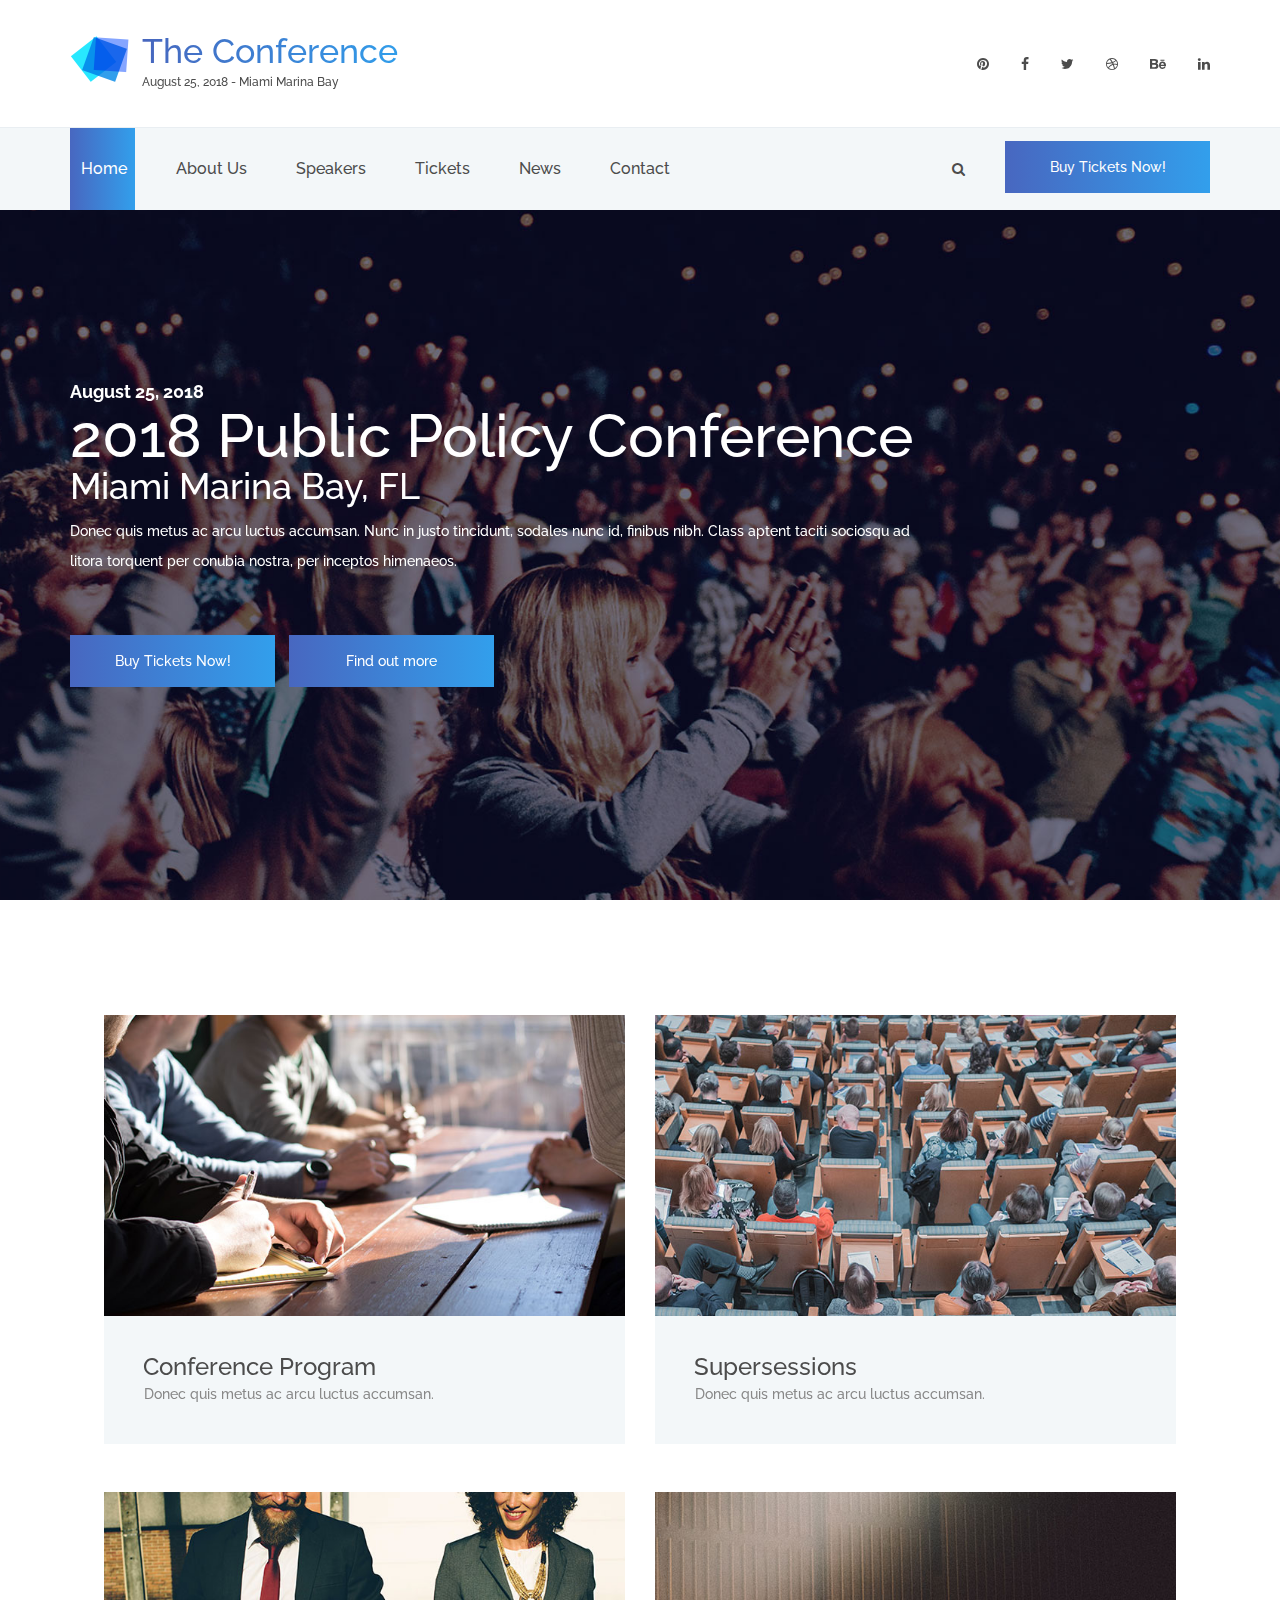
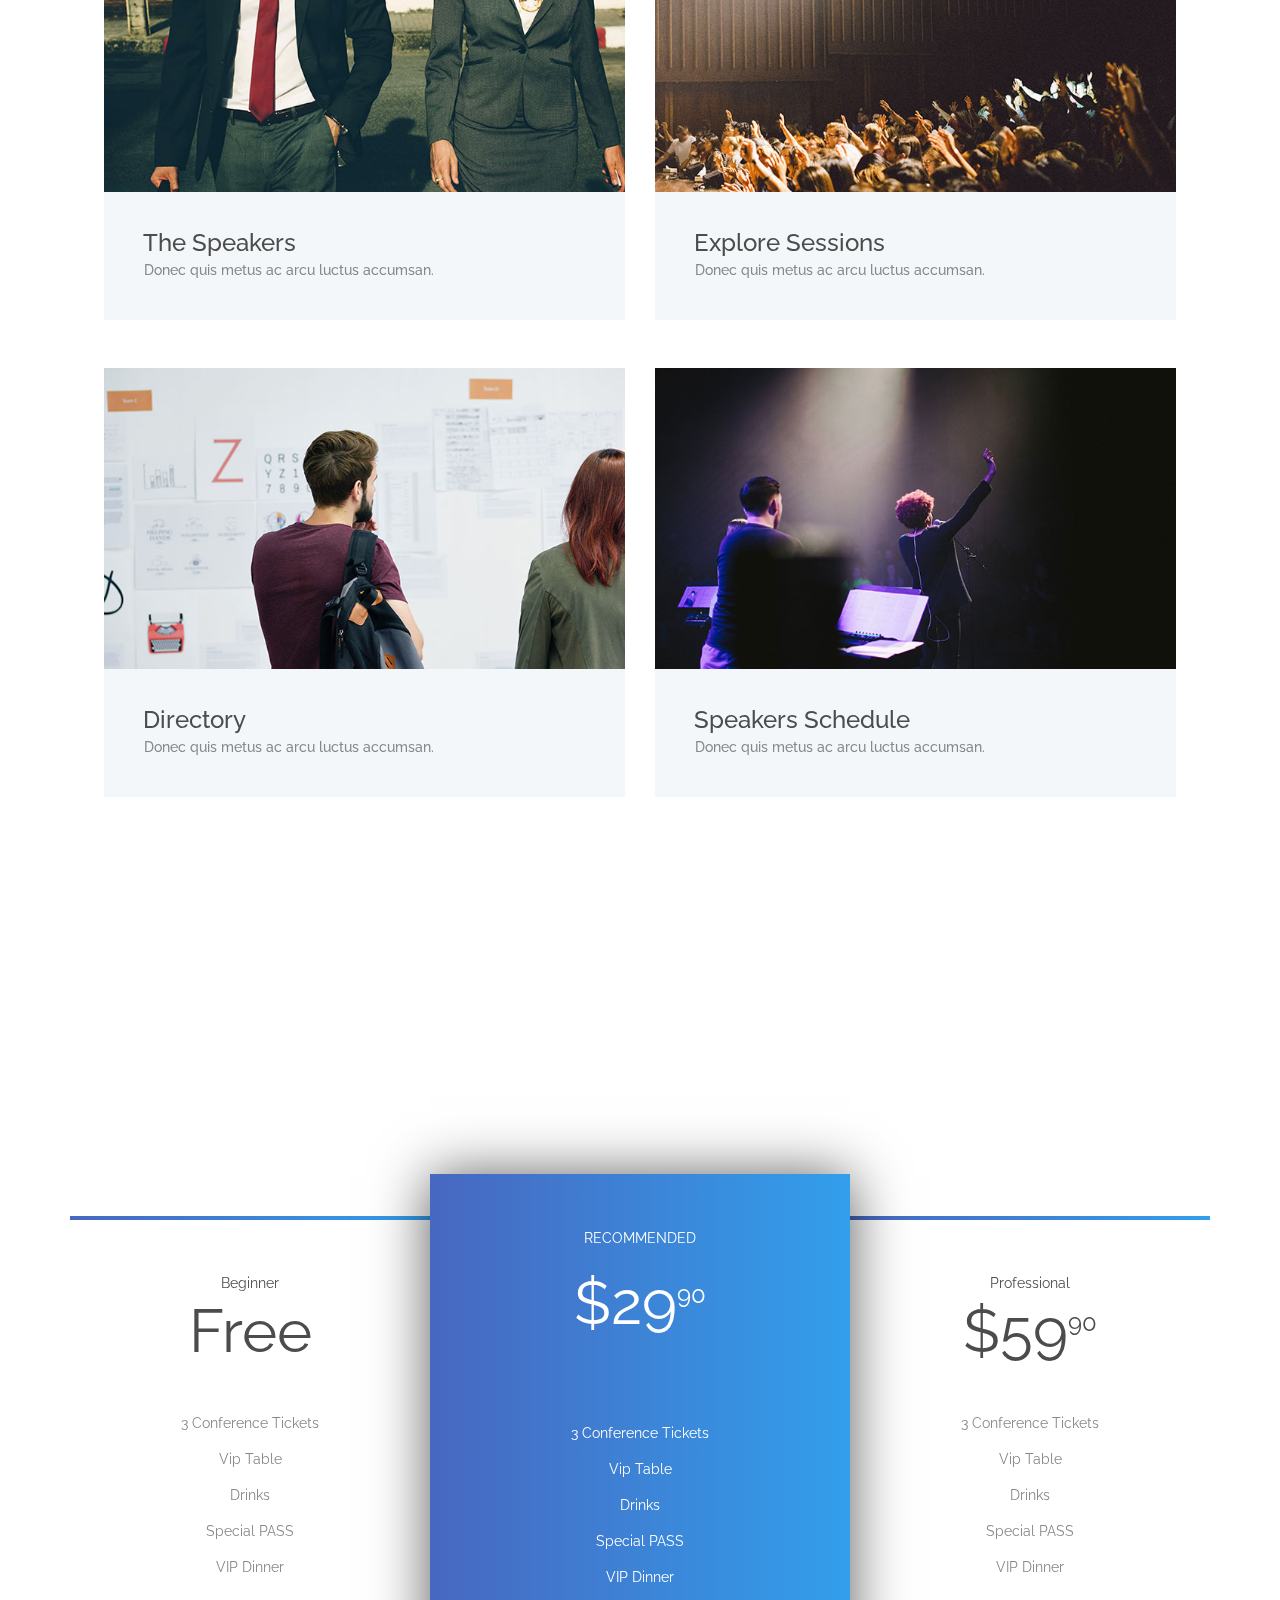
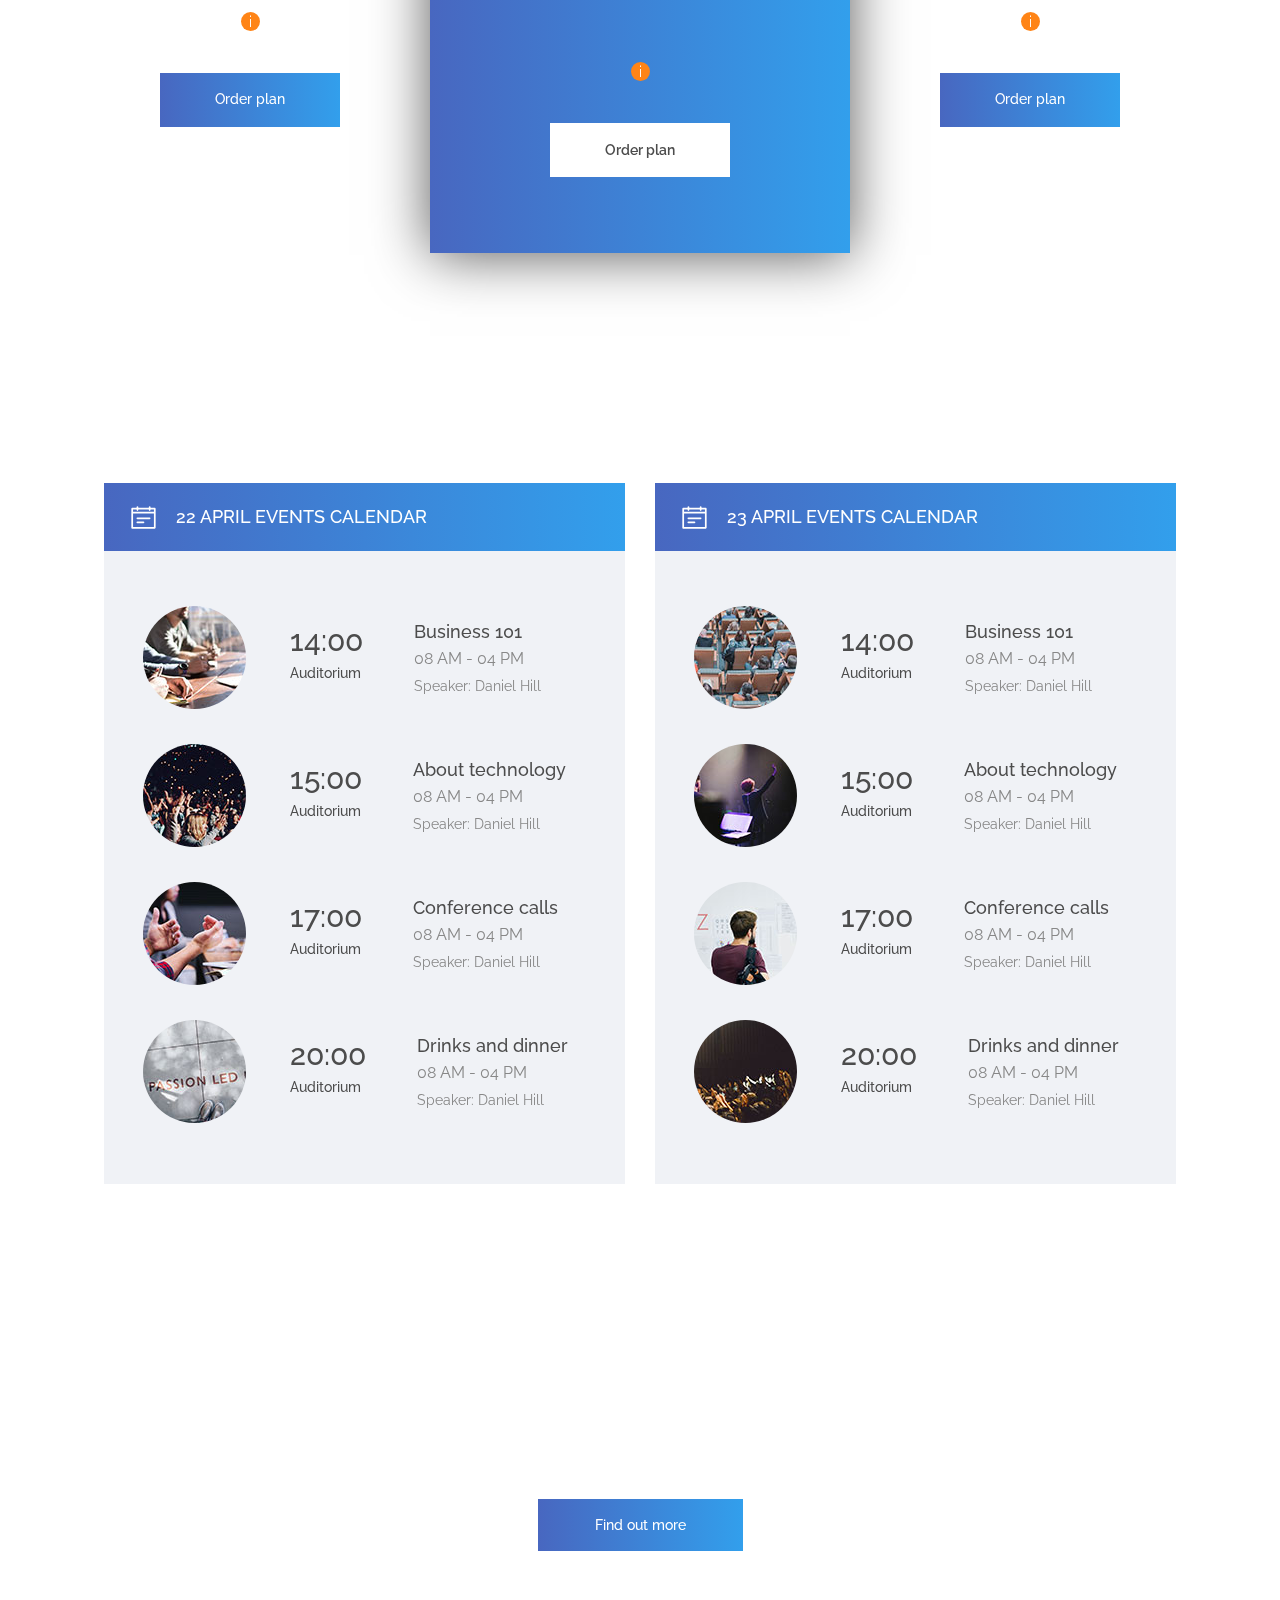
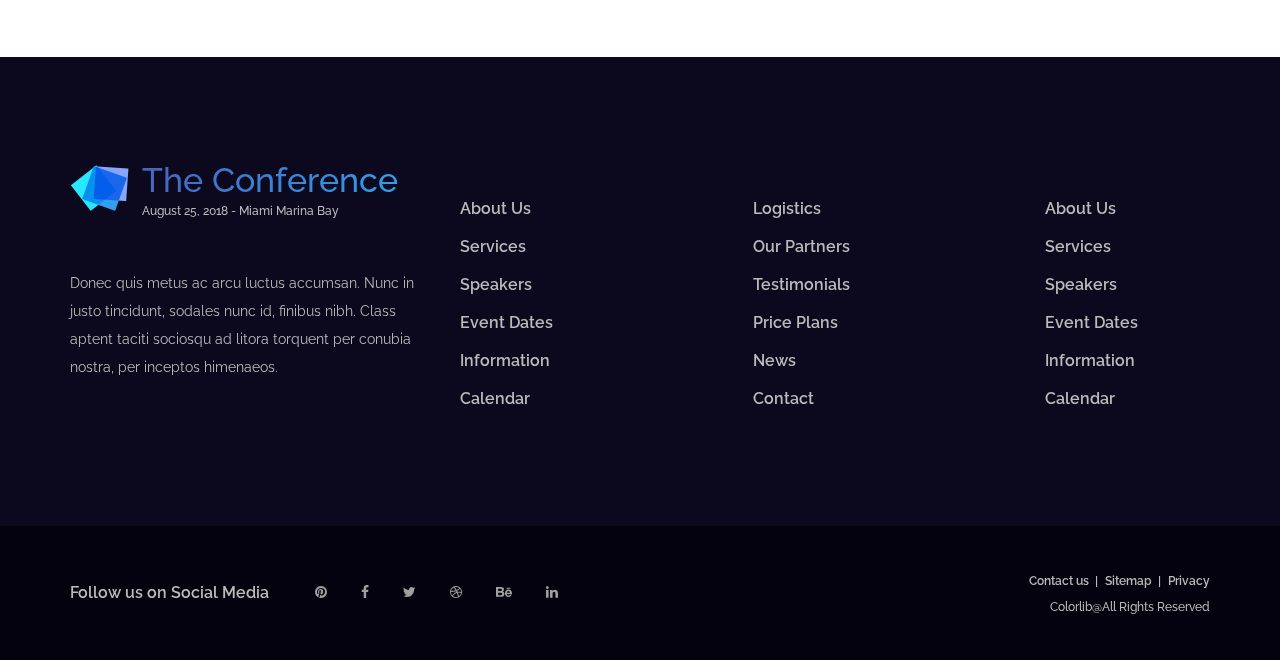
==== index.html @ 3c8801b8 "Add files via upload" ====
<!DOCTYPE html>
<html lang="en">
<head>
<title>The Conference</title>
<meta charset="utf-8">
<meta http-equiv="X-UA-Compatible" content="IE=edge">
<meta name="description" content="Conference project">
<meta name="viewport" content="width=device-width, initial-scale=1">
<link rel="stylesheet" type="text/css" href="styles/bootstrap4/bootstrap.min.css">
<link href="plugins/font-awesome-4.7.0/css/font-awesome.min.css" rel="stylesheet" type="text/css">
<link rel="stylesheet" type="text/css" href="plugins/OwlCarousel2-2.2.1/owl.carousel.css">
<link rel="stylesheet" type="text/css" href="plugins/OwlCarousel2-2.2.1/owl.theme.default.css">
<link rel="stylesheet" type="text/css" href="plugins/OwlCarousel2-2.2.1/animate.css">
<link rel="stylesheet" type="text/css" href="styles/main_styles.css">
<link rel="stylesheet" type="text/css" href="styles/responsive.css">
</head>
<body>

<div class="super_container">

	<!-- Menu -->

	<div class="menu trans_500">
		<div class="menu_content d-flex flex-column align-items-center justify-content-center text-center">
			<div class="menu_close_container"><div class="menu_close"></div></div>
			<div class="logo menu_logo">
				<a href="#">
					<div class="logo_container d-flex flex-row align-items-start justify-content-start">
						<div class="logo_image"><div><img src="images/logo.png" alt=""></div></div>
						<div class="logo_content">
							<div id="logo_text" class="logo_text logo_text_not_ie">The Conference</div>
							<div class="logo_sub">August 25, 2018 - Miami Marina Bay</div>
						</div>
					</div>
				</a>
			</div>
			<ul>
				<li class="menu_item"><a href="index.html">Home</a></li>
				<li class="menu_item"><a href="#">About us</a></li>
				<li class="menu_item"><a href="#">Speakers</a></li>
				<li class="menu_item"><a href="#">Tickets</a></li>
				<li class="menu_item"><a href="news.html">News</a></li>
				<li class="menu_item"><a href="contact.html">Contact</a></li>
			</ul>
		</div>
		<div class="menu_social">
			<div class="menu_social_title">Follow uf on Social Media</div>
			<ul>
				<li><a href="#"><i class="fa fa-pinterest" aria-hidden="true"></i></a></li>
				<li><a href="#"><i class="fa fa-facebook" aria-hidden="true"></i></a></li>
				<li><a href="#"><i class="fa fa-twitter" aria-hidden="true"></i></a></li>
				<li><a href="#"><i class="fa fa-dribbble" aria-hidden="true"></i></a></li>
				<li><a href="#"><i class="fa fa-behance" aria-hidden="true"></i></a></li>
				<li><a href="#"><i class="fa fa-linkedin" aria-hidden="true"></i></a></li>
			</ul>
		</div>
	</div>
	
	<!-- Home -->

	<div class="home">
		<!-- <div class="home_background" style="background-image: url(images/index.jpg)"></div> -->
		<div class="parallax_background parallax-window" data-parallax="scroll" data-image-src="images/index.jpg" data-speed="0.8"></div>

		<!-- Header -->

		<header class="header">
			<div>
				<div class="header_top">
					<div class="container">
						<div class="row">
							<div class="col">
								<div class="header_top_content d-flex flex-row align-items-center justify-content-start">
									<div>
										<a href="#">
											<div class="logo_container d-flex flex-row align-items-start justify-content-start">
												<div class="logo_image"><div><img src="images/logo.png" alt=""></div></div>
												<div class="logo_content">
													<div id="logo_text" class="logo_text logo_text_not_ie">The Conference</div>
													<div class="logo_sub">August 25, 2018 - Miami Marina Bay</div>
												</div>
											</div>
										</a>	
									</div>
									<div class="header_social ml-auto">
										<ul>
											<li><a href="#"><i class="fa fa-pinterest" aria-hidden="true"></i></a></li>
											<li><a href="#"><i class="fa fa-facebook" aria-hidden="true"></i></a></li>
											<li><a href="#"><i class="fa fa-twitter" aria-hidden="true"></i></a></li>
											<li><a href="#"><i class="fa fa-dribbble" aria-hidden="true"></i></a></li>
											<li><a href="#"><i class="fa fa-behance" aria-hidden="true"></i></a></li>
											<li><a href="#"><i class="fa fa-linkedin" aria-hidden="true"></i></a></li>
										</ul>
									</div>
									<div class="hamburger ml-auto"><i class="fa fa-bars" aria-hidden="true"></i></div>
								</div>
							</div>
						</div>
					</div>
				</div>
				<div class="header_nav">
					<div class="container">
						<div class="row">
							<div class="col">
								<div class="header_nav_content d-flex flex-row align-items-center justify-content-start">
									<nav class="main_nav">
										<ul>
											<li class="active"><a href="index.html">Home</a></li>
											<li><a href="#">About Us</a></li>
											<li><a href="speakers.html">Speakers</a></li>
											<li><a href="#">Tickets</a></li>
											<li><a href="news.html">News</a></li>
											<li><a href="contact.html">Contact</a></li>
										</ul>
									</nav>
									<div class="header_extra ml-auto">
										<div class="header_search"><i class="fa fa-search" aria-hidden="true"></i></div>
										<div class="button header_button"><a href="#">Buy Tickets Now!</a></div>
									</div>
								</div>
							</div>
						</div>
					</div>
				</div>
				<div class="search_container">
					<div class="container">
						<div class="row">
							<div class="col">
								<div class="search_content d-flex flex-row align-items-center justify-content-end">
									<form action="#" id="search_container_form" class="search_container_form">
										<input type="text" class="search_container_input" placeholder="Search" required="required">
										<button class="search_container_button"><i class="fa fa-search" aria-hidden="true"></i></button>
									</form>
								</div>
							</div>
						</div>
					</div>
				</div>
			</div>
		</header>

		<div class="home_content_container">
			<div class="container">
				<div class="row">
					<div class="col">
						<div class="home_content">
							<div class="home_date">August 25, 2018</div>
							<div class="home_title">2018 Public Policy Conference</div>
							<div class="home_location">Miami Marina Bay, FL</div>
							<div class="home_text">Donec quis metus ac arcu luctus accumsan. Nunc in justo tincidunt, sodales nunc id, finibus nibh. Class aptent taciti sociosqu ad litora torquent per conubia nostra, per inceptos himenaeos.</div>
							<div class="home_buttons">
								<div class="button home_button"><a href="#">Buy Tickets Now!</a></div>
								<div class="button home_button"><a href="#">Find out more</a></div>
							</div>
						</div>
					</div>
				</div>
			</div>
		</div>
	</div>

	<!-- Intro -->

	<div class="intro">
		<div class="intro_content d-flex flex-row flex-wrap align-items-start justify-content-between">

			<!-- Intro Item -->
			<div class="intro_item">
				<div class="intro_image"><img src="images/intro_1.jpg" alt=""></div>
				<div class="intro_body">
					<div class="intro_title"><a href="#">Conference Program</a></div>
					<div class="intro_subtitle">Donec quis metus ac arcu luctus accumsan.</div>
				</div>
			</div>

			<!-- Intro Item -->
			<div class="intro_item">
				<div class="intro_image"><img src="images/intro_2.jpg" alt=""></div>
				<div class="intro_body">
					<div class="intro_title"><a href="#">Supersessions</a></div>
					<div class="intro_subtitle">Donec quis metus ac arcu luctus accumsan.</div>
				</div>
			</div>

			<!-- Intro Item -->
			<div class="intro_item">
				<div class="intro_image"><img src="images/intro_3.jpg" alt=""></div>
				<div class="intro_body">
					<div class="intro_title"><a href="#">The Speakers</a></div>
					<div class="intro_subtitle">Donec quis metus ac arcu luctus accumsan.</div>
				</div>
			</div>

			<!-- Intro Item -->
			<div class="intro_item">
				<div class="intro_image"><img src="images/intro_4.jpg" alt=""></div>
				<div class="intro_body">
					<div class="intro_title"><a href="#">Explore Sessions</a></div>
					<div class="intro_subtitle">Donec quis metus ac arcu luctus accumsan.</div>
				</div>
			</div>

			<!-- Intro Item -->
			<div class="intro_item">
				<div class="intro_image"><img src="images/intro_5.jpg" alt=""></div>
				<div class="intro_body">
					<div class="intro_title"><a href="#">Directory</a></div>
					<div class="intro_subtitle">Donec quis metus ac arcu luctus accumsan.</div>
				</div>
			</div>

			<!-- Intro Item -->
			<div class="intro_item">
				<div class="intro_image"><img src="images/intro_6.jpg" alt=""></div>
				<div class="intro_body">
					<div class="intro_title"><a href="#">Speakers Schedule</a></div>
					<div class="intro_subtitle">Donec quis metus ac arcu luctus accumsan.</div>
				</div>
			</div>

		</div>
	</div>

	<!-- Pricing -->

	<div class="pricing">
		<div class="parallax_background parallax-window" data-parallax="scroll" data-image-src="images/pricing.jpg" data-speed="0.8"></div>
		<div class="container">
			<div class="row">
				<div class="col text-center">
					<div class="pricing_section_title">Choose a plan</div>
				</div>
			</div>
			<div class="row pricing_row">
				
				<!-- Pricing Item -->
				<div class="col-lg-4 pricing_col">
					<div class="pricing_item">
						<div class="pricing_item_content">
							<div class="pricing_level">Beginner</div>
							<div class="pricing_price">Free</div>
							<ul class="pricing_list">
								<li>3 Conference Tickets</li>
								<li>Vip Table</li>
								<li>Drinks</li>
								<li>Special PASS</li>
								<li>VIP Dinner</li>
							</ul>
							<div class="pricing_info">
								<a href="#">i</a>
							</div>
							<div class="button pricing_button"><a href="#">Order plan</a></div>
						</div>
					</div>
				</div>

				<!-- Pricing Item -->
				<div class="col-lg-4 pricing_col">
					<div class="pricing_item pricing_item_mid">
						<div class="pricing_item_content">
							<div class="pricing_level">recommended</div>
							<div class="pricing_price">$29<span>90</span></div>
							<ul class="pricing_list">
								<li>3 Conference Tickets</li>
								<li>Vip Table</li>
								<li>Drinks</li>
								<li>Special PASS</li>
								<li>VIP Dinner</li>
							</ul>
							<div class="pricing_info">
								<a href="#">i</a>
							</div>
							<div class="button pricing_button"><a href="#">Order plan</a></div>
						</div>
					</div>
				</div>

				<!-- Pricing Item -->
				<div class="col-lg-4 pricing_col">
					<div class="pricing_item">
						<div class="pricing_item_content">
							<div class="pricing_level">Professional</div>
							<div class="pricing_price">$59<span>90</span></div>
							<ul class="pricing_list">
								<li>3 Conference Tickets</li>
								<li>Vip Table</li>
								<li>Drinks</li>
								<li>Special PASS</li>
								<li>VIP Dinner</li>
							</ul>
							<div class="pricing_info">
								<a href="#">i</a>
							</div>
							<div class="button pricing_button"><a href="#">Order plan</a></div>
						</div>
					</div>
				</div>
			</div>
		</div>
	</div>

	<!-- Calendar -->

	<div class="calendar">
		<div class="container reset_container">
			<div class="row">
				<div class="col-xl-6 calendar_col">
					<div class="calendar_container">
						<div class="calendar_title_bar d-flex flex-row align-items-center justify-content-start">
							<div><div class="calendar_icon"><img src="images/calendar.svg" alt=""></div></div>
							<div class="calendar_title">22 april events calendar</div>
						</div>
						<div class="calendar_items">
							
							<!-- Calendar Item -->
							<div class="calendar_item d-flex flex-row align-items-center justify-content-start">
								<div><div class="calendar_item_image"><img src="images/event_1.jpg" alt=""></div></div>
								<div class="calendar_item_time">
									<div>14:00</div>
									<div>Auditorium</div>
								</div>
								<div class="calendar_item_text">
									<div>Business 101</div>
									<div>08 AM - 04 PM</div>
									<div>Speaker: Daniel Hill</div>
								</div>
							</div>

							<!-- Calendar Item -->
							<div class="calendar_item d-flex flex-row align-items-center justify-content-start">
								<div><div class="calendar_item_image"><img src="images/event_2.jpg" alt=""></div></div>
								<div class="calendar_item_time">
									<div>15:00</div>
									<div>Auditorium</div>
								</div>
								<div class="calendar_item_text">
									<div>About technology</div>
									<div>08 AM - 04 PM</div>
									<div>Speaker: Daniel Hill</div>
								</div>
							</div>

							<!-- Calendar Item -->
							<div class="calendar_item d-flex flex-row align-items-center justify-content-start">
								<div><div class="calendar_item_image"><img src="images/event_3.jpg" alt=""></div></div>
								<div class="calendar_item_time">
									<div>17:00</div>
									<div>Auditorium</div>
								</div>
								<div class="calendar_item_text">
									<div>Conference calls</div>
									<div>08 AM - 04 PM</div>
									<div>Speaker: Daniel Hill</div>
								</div>
							</div>

							<!-- Calendar Item -->
							<div class="calendar_item d-flex flex-row align-items-center justify-content-start">
								<div><div class="calendar_item_image"><img src="images/event_4.jpg" alt=""></div></div>
								<div class="calendar_item_time">
									<div>20:00</div>
									<div>Auditorium</div>
								</div>
								<div class="calendar_item_text">
									<div>Drinks and dinner</div>
									<div>08 AM - 04 PM</div>
									<div>Speaker: Daniel Hill</div>
								</div>
							</div>

						</div>
					</div>
				</div>

				<div class="col-xl-6 calendar_col">
					<div class="calendar_container">
						<div class="calendar_title_bar d-flex flex-row align-items-center justify-content-start">
							<div><div class="calendar_icon"><img src="images/calendar.svg" alt=""></div></div>
							<div class="calendar_title">23 april events calendar</div>
						</div>
						<div class="calendar_items">
							
							<!-- Calendar Item -->
							<div class="calendar_item d-flex flex-row align-items-center justify-content-start">
								<div><div class="calendar_item_image"><img src="images/event_5.jpg" alt=""></div></div>
								<div class="calendar_item_time">
									<div>14:00</div>
									<div>Auditorium</div>
								</div>
								<div class="calendar_item_text">
									<div>Business 101</div>
									<div>08 AM - 04 PM</div>
									<div>Speaker: Daniel Hill</div>
								</div>
							</div>

							<!-- Calendar Item -->
							<div class="calendar_item d-flex flex-row align-items-center justify-content-start">
								<div><div class="calendar_item_image"><img src="images/event_6.jpg" alt=""></div></div>
								<div class="calendar_item_time">
									<div>15:00</div>
									<div>Auditorium</div>
								</div>
								<div class="calendar_item_text">
									<div>About technology</div>
									<div>08 AM - 04 PM</div>
									<div>Speaker: Daniel Hill</div>
								</div>
							</div>

							<!-- Calendar Item -->
							<div class="calendar_item d-flex flex-row align-items-center justify-content-start">
								<div><div class="calendar_item_image"><img src="images/event_7.jpg" alt=""></div></div>
								<div class="calendar_item_time">
									<div>17:00</div>
									<div>Auditorium</div>
								</div>
								<div class="calendar_item_text">
									<div>Conference calls</div>
									<div>08 AM - 04 PM</div>
									<div>Speaker: Daniel Hill</div>
								</div>
							</div>

							<!-- Calendar Item -->
							<div class="calendar_item d-flex flex-row align-items-center justify-content-start">
								<div><div class="calendar_item_image"><img src="images/event_8.jpg" alt=""></div></div>
								<div class="calendar_item_time">
									<div>20:00</div>
									<div>Auditorium</div>
								</div>
								<div class="calendar_item_text">
									<div>Drinks and dinner</div>
									<div>08 AM - 04 PM</div>
									<div>Speaker: Daniel Hill</div>
								</div>
							</div>

						</div>
					</div>
				</div>

			</div>
		</div>
	</div>

	<!-- Call to action -->

	<div class="cta">
		<div class="parallax_background parallax-window" data-parallax="scroll" data-image-src="images/cta_1.jpg" data-speed="0.8"></div>
		<div class="container">
			<div class="row">
				<div class="col">
					<div class="cta_content text-center">
						<div class="cta_title">Get your tickets now!</div>
						<div class="button cta_button"><a href="#">Find out more</a></div>
					</div>
				</div>
			</div>
		</div>
	</div>

	<!-- Footer -->

	<footer class="footer">
		<div class="footer_content">
			<div class="container">
				<div class="row">
					
					<!-- Footer Column -->
					<div class="col-lg-4 footer_col">
						<div class="footer_about">
							<div>
								<a href="#">
									<div class="logo_container d-flex flex-row align-items-start justify-content-start">
										<div class="logo_image"><div><img src="images/logo.png" alt=""></div></div>
										<div class="logo_content">
											<div id="logo_text" class="logo_text logo_text_not_ie">The Conference</div>
											<div class="logo_sub">August 25, 2018 - Miami Marina Bay</div>
										</div>
									</div>
								</a>	
							</div>
							<div class="footer_about_text">
								<p>Donec quis metus ac arcu luctus accumsan. Nunc in justo tincidunt, sodales nunc id, finibus nibh. Class aptent taciti sociosqu ad litora torquent per conubia nostra, per inceptos himenaeos.</p>
							</div>
						</div>
					</div>

					<!-- Footer Column -->
					<div class="col-lg-3 footer_col">
						<div class="footer_links">
							<ul>
								<li><a href="#">About Us</a></li>
								<li><a href="#">Services</a></li>
								<li><a href="#">Speakers</a></li>
								<li><a href="#">Event Dates</a></li>
								<li><a href="#">Information</a></li>
								<li><a href="#">Calendar</a></li>
							</ul>
						</div>
					</div>

					<!-- Footer Column -->
					<div class="col-lg-3 footer_col">
						<div class="footer_links">
							<ul>
								<li><a href="#">Logistics</a></li>
								<li><a href="#">Our Partners</a></li>
								<li><a href="#">Testimonials</a></li>
								<li><a href="#">Price Plans</a></li>
								<li><a href="#">News</a></li>
								<li><a href="#">Contact</a></li>
							</ul>
						</div>
					</div>

					<!-- Footer Column -->
					<div class="col-lg-2 footer_col">
						<div class="footer_links">
							<ul>
								<li><a href="#">About Us</a></li>
								<li><a href="#">Services</a></li>
								<li><a href="#">Speakers</a></li>
								<li><a href="#">Event Dates</a></li>
								<li><a href="#">Information</a></li>
								<li><a href="#">Calendar</a></li>
							</ul>
						</div>
					</div>

				</div>
			</div>
		</div>
		<div class="footer_extra">
			<div class="container">
				<div class="row">
					<div class="col">
						<div class="footer_extra_content d-flex flex-lg-row flex-column align-items-lg-center align-items-start justify-content-lg-start justify-content-center">
							<div class="footer_social">
								<div class="footer_social_title">Follow us on Social Media</div>
								<ul class="footer_social_list">
									<li><a href="#"><i class="fa fa-pinterest" aria-hidden="true"></i></a></li>
									<li><a href="#"><i class="fa fa-facebook" aria-hidden="true"></i></a></li>
									<li><a href="#"><i class="fa fa-twitter" aria-hidden="true"></i></a></li>
									<li><a href="#"><i class="fa fa-dribbble" aria-hidden="true"></i></a></li>
									<li><a href="#"><i class="fa fa-behance" aria-hidden="true"></i></a></li>
									<li><a href="#"><i class="fa fa-linkedin" aria-hidden="true"></i></a></li>
								</ul>
							</div>
							<div class="footer_extra_right ml-lg-auto text-lg-right">
								<div class="footer_extra_links">
									<ul>
										<li><a href="contact.html">Contact us</a></li>
										<li><a href="#">Sitemap</a></li>
										<li><a href="#">Privacy</a></li>
									</ul>
								</div>
								<div class="copyright">Colorlib@All Rights Reserved</div>
							</div>
						</div>
					</div>
				</div>
			</div>
		</div>
	</footer>
		
</div>

<script src="js/jquery-3.2.1.min.js"></script>
<script src="styles/bootstrap4/popper.js"></script>
<script src="styles/bootstrap4/bootstrap.min.js"></script>
<script src="plugins/OwlCarousel2-2.2.1/owl.carousel.js"></script>
<script src="plugins/easing/easing.js"></script>
<script src="plugins/parallax-js-master/parallax.min.js"></script>
<script src="js/custom.js"></script>
</body>
</html>
---- styles/main_styles.css ----
@charset "utf-8";
/* CSS Document */

/******************************

[Table of Contents]

1. Fonts
2. Body and some general stuff



******************************/

/***********
1. Fonts
***********/

@import url('https://fonts.googleapis.com/css?family=Raleway:300,400,400i,500,600,700,800,900');

/*********************************
2. Body and some general stuff
*********************************/

*
{
	margin: 0;
	padding: 0;
	-webkit-font-smoothing: antialiased;
	-webkit-text-shadow: rgba(0,0,0,.01) 0 0 1px;
	text-shadow: rgba(0,0,0,.01) 0 0 1px;
}
body
{
	font-family: 'Raleway', sans-serif;
	font-size: 14px;
	font-weight: 400;
	background: #FFFFFF;
	color: #a5a5a5;
}
div
{
	display: block;
	position: relative;
	-webkit-box-sizing: border-box;
    -moz-box-sizing: border-box;
    box-sizing: border-box;
}
ul
{
	list-style: none;
	margin-bottom: 0px;
}
p
{
	font-family: 'Raleway', sans-serif;
	font-size: 14px;
	line-height: 2;
	font-weight: 400;
	color: #929191;
	-webkit-font-smoothing: antialiased;
	-webkit-text-shadow: rgba(0,0,0,.01) 0 0 1px;
	text-shadow: rgba(0,0,0,.01) 0 0 1px;
}
p a
{
	display: inline;
	position: relative;
	color: inherit;
	border-bottom: solid 1px #ffa07f;
	-webkit-transition: all 200ms ease;
	-moz-transition: all 200ms ease;
	-ms-transition: all 200ms ease;
	-o-transition: all 200ms ease;
	transition: all 200ms ease;
}
p:last-of-type
{
	margin-bottom: 0;
}
a
{
	-webkit-transition: all 200ms ease;
	-moz-transition: all 200ms ease;
	-ms-transition: all 200ms ease;
	-o-transition: all 200ms ease;
	transition: all 200ms ease;
}
a, a:hover, a:visited, a:active, a:link
{
	text-decoration: none;
	-webkit-font-smoothing: antialiased;
	-webkit-text-shadow: rgba(0,0,0,.01) 0 0 1px;
	text-shadow: rgba(0,0,0,.01) 0 0 1px;
}
p a:active
{
	position: relative;
	color: #FF6347;
}
p a:hover
{
	color: #FFFFFF;
	background: #ffa07f;
}
p a:hover::after
{
	opacity: 0.2;
}
::selection
{
	
}
p::selection
{
	
}
h1{font-size: 48px;}
h2{font-size: 36px;}
h3{font-size: 24px;}
h4{font-size: 18px;}
h5{font-size: 14px;}
h1, h2, h3, h4, h5, h6
{
	font-family: 'Raleway', sans-serif;
	-webkit-font-smoothing: antialiased;
	-webkit-text-shadow: rgba(0,0,0,.01) 0 0 1px;
	text-shadow: rgba(0,0,0,.01) 0 0 1px;
}
h1::selection, 
h2::selection, 
h3::selection, 
h4::selection, 
h5::selection, 
h6::selection
{
	
}
.form-control
{
	color: #db5246;
}
section
{
	display: block;
	position: relative;
	box-sizing: border-box;
}
.clear
{
	clear: both;
}
.clearfix::before, .clearfix::after
{
	content: "";
	display: table;
}
.clearfix::after
{
	clear: both;
}
.clearfix
{
	zoom: 1;
}
.float_left
{
	float: left;
}
.float_right
{
	float: right;
}
.trans_200
{
	-webkit-transition: all 200ms ease;
	-moz-transition: all 200ms ease;
	-ms-transition: all 200ms ease;
	-o-transition: all 200ms ease;
	transition: all 200ms ease;
}
.trans_300
{
	-webkit-transition: all 300ms ease;
	-moz-transition: all 300ms ease;
	-ms-transition: all 300ms ease;
	-o-transition: all 300ms ease;
	transition: all 300ms ease;
}
.trans_400
{
	-webkit-transition: all 400ms ease;
	-moz-transition: all 400ms ease;
	-ms-transition: all 400ms ease;
	-o-transition: all 400ms ease;
	transition: all 400ms ease;
}
.trans_500
{
	-webkit-transition: all 500ms ease;
	-moz-transition: all 500ms ease;
	-ms-transition: all 500ms ease;
	-o-transition: all 500ms ease;
	transition: all 500ms ease;
}
.fill_height
{
	height: 100%;
}
.super_container
{
	width: 100%;
	overflow: hidden;
}
.prlx_parent
{
	overflow: hidden;
}
.prlx
{
	height: 130% !important;
}
.parallax-window
{
    min-height: 400px;
    background: transparent;
}
.parallax_background
{
	position: absolute;
	top: 0;
	left: 0;
	width: 100%;
	height: 100%;
}
.nopadding
{
	padding: 0px !important;
}
.reset_container
{
	max-width: 100%;
	padding-left: 0;
	padding-right: 0;
}
.button
{
	width: 205px;
	height: 52px;
	text-align: center;
	overflow: hidden;
	margin-bottom: 5px;
}
.button::before
{
	display: block;
	position: absolute;
	top: 0;
	left: 0;
	width: 200%;
	height: 100%;
	content: '';
	background-color: #4867c0;
	background-image: linear-gradient(to right, #4867c0, #329fec, #4867c0);
	background: #4867c0;
	background: linear-gradient(to right, #4867c0, #329fec, #4867c0);
	-webkit-transition: all 200ms ease;
	-moz-transition: all 200ms ease;
	-ms-transition: all 200ms ease;
	-o-transition: all 200ms ease;
	transition: all 200ms ease;
}
.button a
{
	display: block;
	position: relative;
	line-height: 52px;
	font-size: 14px;
	font-weight: 500;
	color: #FFFFFF;
	z-index: 1;
}
.button:hover::before
{
	left: -100%;
}

/*********************************
3. Menu
*********************************/

.menu
{
	position: fixed;
	width: 100vw;
	height: 100vh;
	background-color: #4867c0;
	background-image: linear-gradient(to right, #4867c0, #329fec);
	background: #4867c0;
	background: linear-gradient(to right, #4867c0, #329fec);
	z-index: 100;
	opacity: 0;
	visibility: hidden;
}
.menu.active
{
	opacity: 0.98;
	visibility: visible;
}
.menu_content
{
	width: 100%;
	height: 100%;
}
.menu_item
{
	position: relative;
	margin-bottom: 3px;
}
.menu_item:last-child
{
	margin-bottom: 0px;
}
.menu_logo
{
	margin-bottom: 38px;
}
.menu_logo a img
{
	
}
.menu_logo .logo_text,
.menu_logo .logo_sub
{
	color: #FFFFFF;
}
.menu_item a
{
	display: inline-block;
	position: relative;
	font-size: 30px;
	color: #FFFFFF;
	font-weight: 500;
}
.menu_item a::after
{
	display: block;
	position: absolute;
	top: 52%;
	left: 0;
	width: 0;
	height: 4px;
	background: #FFFFFF;
	letter-spacing: 2px;
	content: '';
	z-index: 10;
	pointer-events: none;
	-webkit-transition: all 200ms ease;
	-moz-transition: all 200ms ease;
	-ms-transition: all 200ms ease;
	-o-transition: all 200ms ease;
	transition: all 400ms ease;
}
.menu_item:hover a::after
{
	width: 100%;
}
.menu_close_container
{
	position: absolute;
	top: 94px;
	right: 122px;
	width: 21px;
	height: 21px;
	cursor: pointer;
	-webkit-transform: rotate(45deg);
	-moz-transform: rotate(45deg);
	-ms-transform: rotate(45deg);
	-o-transform: rotate(45deg);
	transform: rotate(45deg);
}
.menu_close
{
	top: 9px;
	width: 21px;
	height: 3px;
	background: #FFFFFF;
	-webkit-transition: all 200ms ease;
	-moz-transition: all 200ms ease;
	-ms-transition: all 200ms ease;
	-o-transition: all 200ms ease;
	transition: all 200ms ease;
}
.menu_close::after
{
	display: block;
	position: absolute;
	top: -9px;
	left: 9px;
	content: '';
	width: 3px;
	height: 21px;
	background: #FFFFFF;
	-webkit-transition: all 200ms ease;
	-moz-transition: all 200ms ease;
	-ms-transition: all 200ms ease;
	-o-transition: all 200ms ease;
	transition: all 200ms ease;
}
.menu_close_container:hover .menu_close,
.menu_close_container:hover .menu_close::after
{
	background: #4867c0;
}
.menu_social
{
	position: absolute;
	left: 50%;
	-webkit-transform: translateX(-50%);
	-moz-transform: translateX(-50%);
	-ms-transform: translateX(-50%);
	-o-transform: translateX(-50%);
	transform: translateX(-50%);
	bottom: 15px;
}
.menu_social_title
{
	display: inline-block;
	font-weight: 500;
	color: #bbbbbb;
}
.menu_social ul
{
	display: inline-block;
	margin-left: 25px;
}
.menu_social ul li
{
	display: inline-block;
}
.menu_social ul li:not(:last-child)
{
	margin-right: 15px;
}
.menu_social ul li a i
{
	color: #bbbbbb;
	-webkit-transition: all 200ms ease;
	-moz-transition: all 200ms ease;
	-ms-transition: all 200ms ease;
	-o-transition: all 200ms ease;
	transition: all 200ms ease;
	padding: 5px;
}
.menu_social ul li a i:hover
{
	color: #FFFFFF;
}

/*********************************
3. Home
*********************************/

.home
{
	width: 100%;
	height: 100vh;
}
.home_background
{
	position: absolute;
	top: 0;
	left: 0;
	width: 100%;
	height: 100%;
	background-repeat: no-repeat;
	background-size: cover;
	background-position: center center;
}
.home_content_container
{
	position: absolute;
	left: 0;
	top: 42%;
	width: 100%;
}
.home_content
{
	max-width: 870px;
}
.home_date
{
	font-size: 18px;
	font-weight: 700;
	color: #FFFFFF;
}
.home_title
{
	font-size: 60px;
	font-weight: 500;
	color: #FFFFFF;
	margin-top: -5px;
	line-height: 1.2;
}
.home_location
{
	font-size: 36px;
	font-weight: 500;
	color: #FFFFFF;
	margin-top: -13px;
}
.home_text
{
	font-size: 14px;
	font-weight: 500;
	color: #FFFFFF;
	line-height: 2.14;
	margin-top: 4px;
}
.home_buttons
{
	margin-top: 58px;
}
.home_button
{
	display: inline-block;
}
.home_button:not(:last-child)
{
	margin-right: 10px;
}

/*********************************
3.1 Header
*********************************/

.header
{
	position: absolute;
	top: 0;
	left: 0;
	width: 100%;
	background: #FFFFFF;
}
.header_top
{
	width: 100%;
	z-index: 2;
}
.header_top_content
{
	height: 127px;
	-webkit-transition: all 200ms ease;
	-moz-transition: all 200ms ease;
	-ms-transition: all 200ms ease;
	-o-transition: all 200ms ease;
	transition: all 200ms ease;
}
.logo_image div
{
	width: 59px;
	height: 46px;
}
.logo_image div img
{
	max-width: 100%;
}
.logo_content
{
	padding-left: 13px;
}
.logo_text
{
	line-height: 0.94;
	color: #4867c0;
	font-size: 34px;
	font-weight: 500;
}
.logo_text_not_ie
{
	background-image: -webkit-linear-gradient(left, #4867c0, #329fec); /* For Chrome and Safari */
    background-image: -moz-linear-gradient(left, #4867c0, #329fec); /* For old Fx (3.6 to 15) */
    background-image: -ms-linear-gradient(left, #4867c0, #329fec); /* For pre-releases of IE 10*/
    background-image: -o-linear-gradient(left, #4867c0, #329fec); /* For old Opera (11.1 to 12.0) */
    background-image: linear-gradient(to right, #4867c0, #329fec); /* Standard syntax; must be last */
    color:transparent;
    -webkit-background-clip: text;
    background-clip: text;
}
.logo_sub
{
	font-size: 12px;
	font-weight: 500;
	color: #4c4c4c;
	margin-top: 5px;
}
.header_social ul
{
	margin-right: -5px;
}
.header_social ul li
{
	display: inline-block;
}
.header_social ul li:not(:last-child)
{
	margin-right: 18px;
}
.header_social ul li a i
{
	color: #4c4c4c;
	padding: 5px;
	-webkit-transition: all 200ms ease;
	-moz-transition: all 200ms ease;
	-ms-transition: all 200ms ease;
	-o-transition: all 200ms ease;
	transition: all 200ms ease;
}
.header_social ul li a i:hover
{
	color: #329fec;
}
.hamburger
{
	display: none;
	cursor: pointer;
}
.hamburger i
{
	font-size: 18px;
	color: #4c4c4c;
	-webkit-transition: all 200ms ease;
	-moz-transition: all 200ms ease;
	-ms-transition: all 200ms ease;
	-o-transition: all 200ms ease;
	transition: all 200ms ease;
}
.hamburger i:hover
{
	color: #329fec;
}
.header_nav
{
	border-top: solid 1px #e9eef2;
	background: #f3f7f9;
	z-index: 2;
}
.header_nav_content
{
	height: 82px;
}
.main_nav
{
	height: 100%;
}
.main_nav ul
{
	height: 100%;
}
.main_nav ul li
{
	display: inline-block;
	position: relative;
	height: 100%;
}
.main_nav ul li::after
{
	display: block;
	position: absolute;
	top: 0;
	left: 0;
	width: 100%;
	height: 100%;
	content: '';
	background-color: #4867c0;
	background-image: linear-gradient(to right, #4867c0, #329fec);
	background: #4867c0;
	background: linear-gradient(to right, #4867c0, #329fec);
	opacity: 0;
	z-index: 0;
	-webkit-transition: all 200ms ease;
	-moz-transition: all 200ms ease;
	-ms-transition: all 200ms ease;
	-o-transition: all 200ms ease;
	transition: all 200ms ease;
}
.main_nav ul li:not(:last-child)
{
	margin-right: 26px;
}
.main_nav ul li:hover::after,
.main_nav ul li.active::after
{
	opacity: 1;
}
.main_nav ul li a
{
	display: block;
	position: relative;
	height: 100%;
	line-height: 82px;
	font-size: 16px;
	font-weight: 500;
	color: #4c4c4c;
	padding-left: 11px;
	padding-right: 8px;
	z-index: 1;
	-webkit-transition: all 200ms ease;
	-moz-transition: all 200ms ease;
	-ms-transition: all 200ms ease;
	-o-transition: all 200ms ease;
	transition: all 200ms ease;
}
.main_nav ul li a:hover,
.main_nav ul li.active a
{
	color: #FFFFFF;
}
.search_container
{
	position: absolute;
	left: 0;
	bottom: 0;
	width: 100%;
	background-color: #4867c0;
	background-image: linear-gradient(to right, #4867c0, #329fec);
	background: #4867c0;
	background: linear-gradient(to right, #4867c0, #329fec);
	z-index: 1;
	-webkit-transition: all 200ms ease;
	-moz-transition: all 200ms ease;
	-ms-transition: all 200ms ease;
	-o-transition: all 200ms ease;
	transition: all 200ms ease;
}
.search_container.active
{
	bottom: -60px;
}
.search_content
{
	width: 100%;
	height: 60px;
}
.search_container_form
{
	position: relative;
	width: 300px;
}
.search_container_input
{
	width: 100%;
	height: 40px;
	border: none;
	outline: none;
	padding-left: 20px;
}
.search_container_button
{
	position: absolute;
	top: 0;
	right: 0;
	width: 40px;
	height: 40px;
	border: none;
	outline: none;
	cursor: pointer;
}
.header_search
{
	display: inline-block;
	vertical-align: middle;
	padding: 10px;
	cursor: pointer;
}
.header_search i
{
	color: #4c4c4c;
	-webkit-transition: all 200ms ease;
	-moz-transition: all 200ms ease;
	-ms-transition: all 200ms ease;
	-o-transition: all 200ms ease;
	transition: all 200ms ease;
}
.header_search:hover i
{
	color: #329fec;
}
.header_button
{
	display: inline-block;
	vertical-align: middle;
	margin-left: 26px;
}

/*********************************
4. Intro
*********************************/

.intro
{
	width: 100%;
	background: #FFFFFF;
	padding-top: 115px;
	padding-bottom: 67px;
	padding-left: 144px;
	padding-right: 144px;
}
.intro_content
{
	flex-grow: 1;
}
.intro_item
{
	width: calc((100% - 60px) / 3);
	background: #f3f7f9;
	margin-bottom: 48px;
}
.intro_image
{
	width: 100%;
}
.intro_image img
{
	max-width: 100%;
}
.intro_body
{
	padding-left: 39px;
	padding-top: 33px;
	padding-bottom: 39px;
}
.intro_body::after
{
	display: block;
	position: absolute;
	top: 0;
	left: 0;
	width: 100%;
	height: 100%;
	content: '';
	background-color: #4867c0;
	background-image: linear-gradient(to right, #4867c0, #329fec);
	background: #4867c0;
	background: linear-gradient(to right, #4867c0, #329fec);
	opacity: 0;
	-webkit-transition: all 200ms ease;
	-moz-transition: all 200ms ease;
	-ms-transition: all 200ms ease;
	-o-transition: all 200ms ease;
	transition: all 200ms ease;
}
.intro_item:hover .intro_body::after
{
	opacity: 1;
}
.intro_title a
{
	position: relative;
	font-size: 24px;
	font-weight: 500;
	color: #4c4c4c;
	z-index: 1;
}
.intro_item:hover .intro_title a,
.intro_item:hover .intro_subtitle
{
	color: #FFFFFF;
}
.intro_subtitle
{
	font-size: 14px;
	font-weight: 500;
	color: #888888;
	margin-top: -1px;
	padding-left: 1px;
	z-index: 1;
	-webkit-transition: all 200ms ease;
	-moz-transition: all 200ms ease;
	-ms-transition: all 200ms ease;
	-o-transition: all 200ms ease;
	transition: all 200ms ease;
}

/*********************************
5. Pricing
*********************************/

.pricing
{
	width: 100%;
	padding-top: 87px;
	padding-bottom: 73px;
}
.pricing_section_title
{
	font-size: 48px;
	color: #FFFFFF;
}
.pricing_row
{
	margin-top: 145px;
}
.pricing_item
{
	width: 100%;
	padding-top: 57px;
	padding-bottom: 70px;
	text-align: center;
	background: #FFFFFF;
}
.pricing_item_content
{
	width: 100%;
	height: 100%;
	z-index: 10;
}
.pricing_item_mid
{
	left: -30px;
	top: -42px;
	width: calc(100% + 60px);
	padding-bottom: 71px;
	padding-top: 54px;
	box-shadow: 0px 2px 54px rgba(0,0,0,0.65);
	z-index: 1;
}
.pricing_item::after
{
	display: block;
	position: absolute;
	top: 0;
	left: 0;
	width: 100%;
	height: 4px;
	background-color: #4867c0;
	background-image: linear-gradient(to right, #4867c0, #329fec);
	background: #4867c0;
	background: linear-gradient(to right, #4867c0, #329fec);
	content: '';
}
.pricing_item_mid::after
{
	height: 100%;
}
.pricing_level
{
	font-size: 14px;
	color: #4c4c4c;
}
.pricing_item_mid .pricing_level
{
	color: #FFFFFF;
}
.pricing_item_mid .pricing_level
{
	text-transform: uppercase;
}
.pricing_price
{
	font-size: 60px;
	color: #4c4c4c;
	line-height: 0.75;
	margin-top: 15px;
}
.pricing_item_mid .pricing_price
{
	color: #FFFFFF;
	margin-top: 32px;
}
.pricing_price span
{
	font-size: 24px;
	vertical-align: super;
}
.pricing_list
{
	margin-top: 59px;
}
.pricing_list li
{
	font-size: 14px;
	color: #888888;
}
.pricing_item_mid .pricing_list
{
	margin-top: 97px;
}
.pricing_item_mid .pricing_list li
{
	color: #FFFFFF;
}
.pricing_list li:not(:last-child)
{
	margin-bottom: 15px;
}
.pricing_info
{
	width: 19px;
	height: 19px;
	border-radius: 50%;
	background: #ff8416;
	margin-left: auto;
	margin-right: auto;
	margin-top: 34px;
	-webkit-transition: all 200ms ease;
	-moz-transition: all 200ms ease;
	-ms-transition: all 200ms ease;
	-o-transition: all 200ms ease;
	transition: all 200ms ease;
}
.pricing_item_mid .pricing_info
{
	margin-top: 74px;
}
.pricing_info:hover
{
	-webkit-transform: scale(1.3);
	-moz-transform: scale(1.3);
	-ms-transform: scale(1.3);
	-o-transform: scale(1.3);
	transform: scale(1.3);
}
.pricing_info a
{
	display: block;
	position: relative;
	color: #FFFFFF;
}
.pricing_button
{
	width: 180px;
	height: 54px;
	margin-left: auto;
	margin-right: auto;
	margin-top: 42px;
}
.pricing_item_mid .pricing_button
{
	background: #FFFFFF;
}
.pricing_item_mid .pricing_button::before
{
	display: none;
}
.pricing_item_mid .pricing_button a
{
	color: #4c4c4c;
	font-weight: 600;
	line-height: 54px;
}

/*********************************
6. Calendar
*********************************/

.calendar
{
	width: 100%;
	background: #FFFFFF;
	padding-top: 115px;
	padding-bottom: 111px;
	padding-left: 141px;
	padding-right: 141px;
}
.calendar_container
{
	width: 100%;
	background: #f0f2f6;
}
.calendar_title_bar
{
	width: 100%;
	height: 68px;
	padding-left: 26px;
	background-color: #4867c0;
	background-image: linear-gradient(to right, #4867c0, #329fec);
	background: #4867c0;
	background: linear-gradient(to right, #4867c0, #329fec);
}
.calendar_icon
{
	width: 27px;
	height: 25px;
}
.calendar_icon img
{
	max-width: 100%;
}
.calendar_title
{
	font-size: 18px;
	font-weight: 500;
	text-transform: uppercase;
	color: #FFFFFF;
	margin-left: 19px;
}
.calendar_items
{
	width: 100%;
	padding-top: 55px;
	padding-bottom: 61px;
}
.calendar_item
{
	width: 100%;
	padding-left: 39px;
}
.calendar_item:not(:last-child)
{
	margin-bottom: 35px;
}
.calendar_item_image
{
	width: 103px;
	height: 103px;
	border-radius: 50%;
	overflow: hidden;
}
.calendar_item_image img
{
	max-width: 100%;
}
.calendar_item_time
{
	margin-left: 74px;
}
.calendar_item_time div:first-child
{
	font-size: 30px;
	font-weight: 500;
	color: #4c4c4c;
	line-height: 0.75;
}
.calendar_item_time div:last-child
{
	font-size: 14px;
	font-weight: 500;
	color: #4c4c4c;
	margin-top: 11px;
}
.calendar_item_text
{
	margin-left: 111px;
}
.calendar_item_text div:first-child
{
	font-size: 18px;
	font-weight: 500;
	color: #4c4c4c;
}
.calendar_item_text div:nth-child(2)
{
	font-size: 16px;
	font-weight: 400;
	color: #888888;
	margin-top: 2px;
}
.calendar_item_text div:last-child
{
	font-size: 14px;
	font-weight: 400;
	color: #888888;
	margin-top: 5px;
}

/*********************************
7. Call to action
*********************************/

.cta
{
	width: 100%;
	padding-top: 105px;
	padding-bottom: 101px;
}
.cta_title
{
	font-size: 48px;
	color: #FFFFFF;
	font-weight: 400;
}
.cta_button
{
	margin-left: auto;
	margin-right: auto;
	margin-top: 27px;
}

/*********************************
8. Footer
*********************************/

.footer
{
	width: 100%;
	background: #0c081d;	
}
.footer_content
{
	padding-top: 108px;
	padding-bottom: 115px;
}
.footer_about
{
	width: 100%;
}
.footer .logo_sub
{
	color: #bbbbbb;
}
.footer_about_text
{
	margin-top: 49px;
}
.footer_about_text p
{
	color: #bbbbbb;
}
.footer_links
{
	padding-top: 32px;
}
.footer_links ul li:not(:last-child)
{
	margin-bottom: 14px;
}
.footer_links ul li a
{
	font-size: 16px;
	font-weight: 600;
	color: #bbbbbb;
}
.footer_extra
{
	width: 100%;
	background: #050210;
}
.footer_extra_content
{
	width: 100%;
	height: 134px;
}
.footer_social_title
{
	display: inline-block;
	font-size: 16px;
	font-weight: 600;
	color: #bbbbbb;
	vertical-align: middle;
}
.footer_social_list
{
	display: inline-block;
	margin-left: 42px;
	vertical-align: middle;
}
.footer_social_list li
{
	display: inline-block;
}
.footer_social_list li:not(:last-child)
{
	margin-right: 30px;
}
.footer_social_list li a i
{
	color: #a09fa1;
	-webkit-transition: all 200ms ease;
	-moz-transition: all 200ms ease;
	-ms-transition: all 200ms ease;
	-o-transition: all 200ms ease;
	transition: all 200ms ease;
}
.footer_social_list li a i:hover
{
	color: #329fec;
}
.footer_extra_links ul li
{
	display: inline-block;
	position: relative;
}
.footer_extra_links ul li a
{
	font-size: 12px;
	font-weight: 600;
	color: #bbbbbb;
	-webkit-transition: all 200ms ease;
	-moz-transition: all 200ms ease;
	-ms-transition: all 200ms ease;
	-o-transition: all 200ms ease;
	transition: all 200ms ease;
}
.footer_extra_links ul li a:hover
{
	color: #329fec;
}
.footer_extra_links ul li:not(:last-child)::after
{
	display: inline-block;
	content: '|';
	margin-left: 6px;
	margin-right: 3px;
	font-size: 12px;
	font-weight: 600;
	color: #bbbbbb;
}
.copyright
{
	font-size: 12px;
	font-weight: 500;
	color: #bbbbbb;
	margin-top: 7px;
}
---- styles/responsive.css ----
@charset "utf-8";
/* CSS Document */

/******************************

[Table of Contents]

1. 1600px
2. 1440px
3. 1280px
4. 1199px
5. 1024px
6. 991px
7. 959px
8. 880px
9. 768px
10. 767px
11. 539px
12. 479px
13. 400px

******************************/

/************
1. 1600px
************/

@media only screen and (max-width: 1600px)
{
	
}

/************
2. 1440px
************/

@media only screen and (max-width: 1440px)
{
	.intro, .calendar
	{
		padding-left: 104px;
		padding-right: 104px;
	}
	.calendar_item_time
	{
		margin-left: 44px;
	}
	.calendar_item_text
	{
		margin-left: 51px;
	}
}

/************
3. 1380px
************/

@media only screen and (max-width: 1380px)
{
	.intro_item
	{
		width: calc((100% - 30px) / 2);
		background: #f3f7f9;
		margin-bottom: 48px;
	}
}

/************
3. 1280px
************/

@media only screen and (max-width: 1280px)
{
	
}

/************
4. 1199px
************/

@media only screen and (max-width: 1199px)
{
	.calendar_item_time
	{
		margin-left: 74px;
	}
	.calendar_item_text
	{
		margin-left: 111px;
	}
	.calendar_col:not(:last-child)
	{
		margin-bottom: 30px;
	}
}

/************
4. 1100px
************/

@media only screen and (max-width: 1100px)
{
	
}

/************
5. 1024px
************/

@media only screen and (max-width: 1024px)
{
	
}

/************
6. 991px
************/

@media only screen and (max-width: 991px)
{
	.header_nav,
	.search_container,
	.header_social
	{
		display: none;
	}
	.hamburger
	{
		display: block;
	}
	.logo_image div
	{
		width: 49px;
	}
	.logo_text
	{
		font-size: 24px;
	}
	.header_top_content
	{
		height: 100px;
	}
	.home_title
	{
		font-size: 48px;
	}
	.intro,
	.calendar
	{
		padding-left: 60px;
		padding-right: 60px;
	}
	.pricing_col:not(:last-child)
	{
		margin-bottom: 30px;
	}
	.pricing_item_mid
	{
		left: 0px;
		top: 0px;
		width: 100%;
	}
	.footer_col:not(:last-child)
	{
		margin-bottom: 60px;
	}
	.footer_extra_content
	{
		height: auto;
		padding-top: 50px;
		padding-bottom: 50px;
	}
	.footer_extra_links
	{
		margin-top: 10px;
	}
	.copyright
	{
		margin-top: 13px;
	}
}

/************
7. 959px
************/

@media only screen and (max-width: 959px)
{
	
}

/************
8. 880px
************/

@media only screen and (max-width: 880px)
{
	
}

/************
9. 768px
************/

@media only screen and (max-width: 768px)
{
	
}

/************
10. 767px
************/

@media only screen and (max-width: 767px)
{
	.home_title
	{
		font-size: 36px;
	}
	.home_location
	{
		font-size: 24px;
		margin-top: -2px;
	}
	.home_buttons
	{
		margin-top: 44px;
	}
	.intro,
	.calendar
	{
		padding-left: 30px;
		padding-right: 30px;
	}
	.intro_item
	{
		width: 100%;
	}
	.calendar_item_time
	{
		margin-left: 44px;
	}
	.calendar_item_text
	{
		margin-left: 51px;
	}
	.cta_title
	{
		font-size: 36px;
	}
}

/************
11. 575px
************/

@media only screen and (max-width: 575px)
{
	p
	{
		font-size: 13px;
	}
	.menu_close_container
	{
		top: 38px;
		right: 30px;
	}
	.menu_item a
	{
		font-size: 24px;
	}
	.menu_social ul,
	.menu_social_title
	{
		display: block;
	}
	.menu_social ul
	{
		margin-left: 0;
		margin-top: 10px;
	}
	.menu_social
	{
		text-align: center;
	}
	.button
	{
		width: 165px;
		height: 42px;
	}
	.button a
	{
		line-height: 42px;
		font-size: 12px;
	}
	.home_content_container
	{
		top: 35%;
	}
	.intro,
	.calendar
	{
		padding-left: 15px;
		padding-right: 15px;
	}
	.calendar_item
	{
		padding-left: 20px;
	}
	.calendar_item_image
	{
		width: 73px;
		height: 73px;
	}
	.calendar_item_time
	{
		margin-left: 25px;
	}
	.calendar_item_text
	{
		margin-left: 30px;
	}
	.calendar_item_time div:first-child
	{
		font-size: 24px;
	}
	.calendar_item_time div:last-child
	{
		font-size: 13px;
	}
	.calendar_item_text div:first-child
	{
		font-size: 16px;
	}
	.calendar_item_text div:nth-child(2)
	{
		font-size: 14px;
	}
	.calendar_item_text div:last-child
	{
		font-size: 13px;
		margin-top: 3px;
	}
	.cta_title
	{
		font-size: 24px;
	}
	.footer_social_list
	{
		display: block;
		margin-left: 0;
		margin-top: 10px;
	}
	.footer_extra_links
	{
		margin-top: 25px;
	}
}

/************
11. 539px
************/

@media only screen and (max-width: 539px)
{
	
}

/************
12. 480px
************/

@media only screen and (max-width: 480px)
{
	.home_date
	{
		font-size: 12px;
	}
	.home_title
	{
		font-size: 24px;
		margin-top: 3px;
	}
	.home_location
	{
		font-size: 16px;
		margin-top: 4px;
	}
	.home_text
	{
		display: none;
		font-size: 13px;
		margin-top: 3px;
	}
	.home_buttons
	{
		margin-top: 34px;
	}
}

/************
13. 479px
************/

@media only screen and (max-width: 479px)
{
	
}

/************
14. 400px
************/

@media only screen and (max-width: 400px)
{
	
}
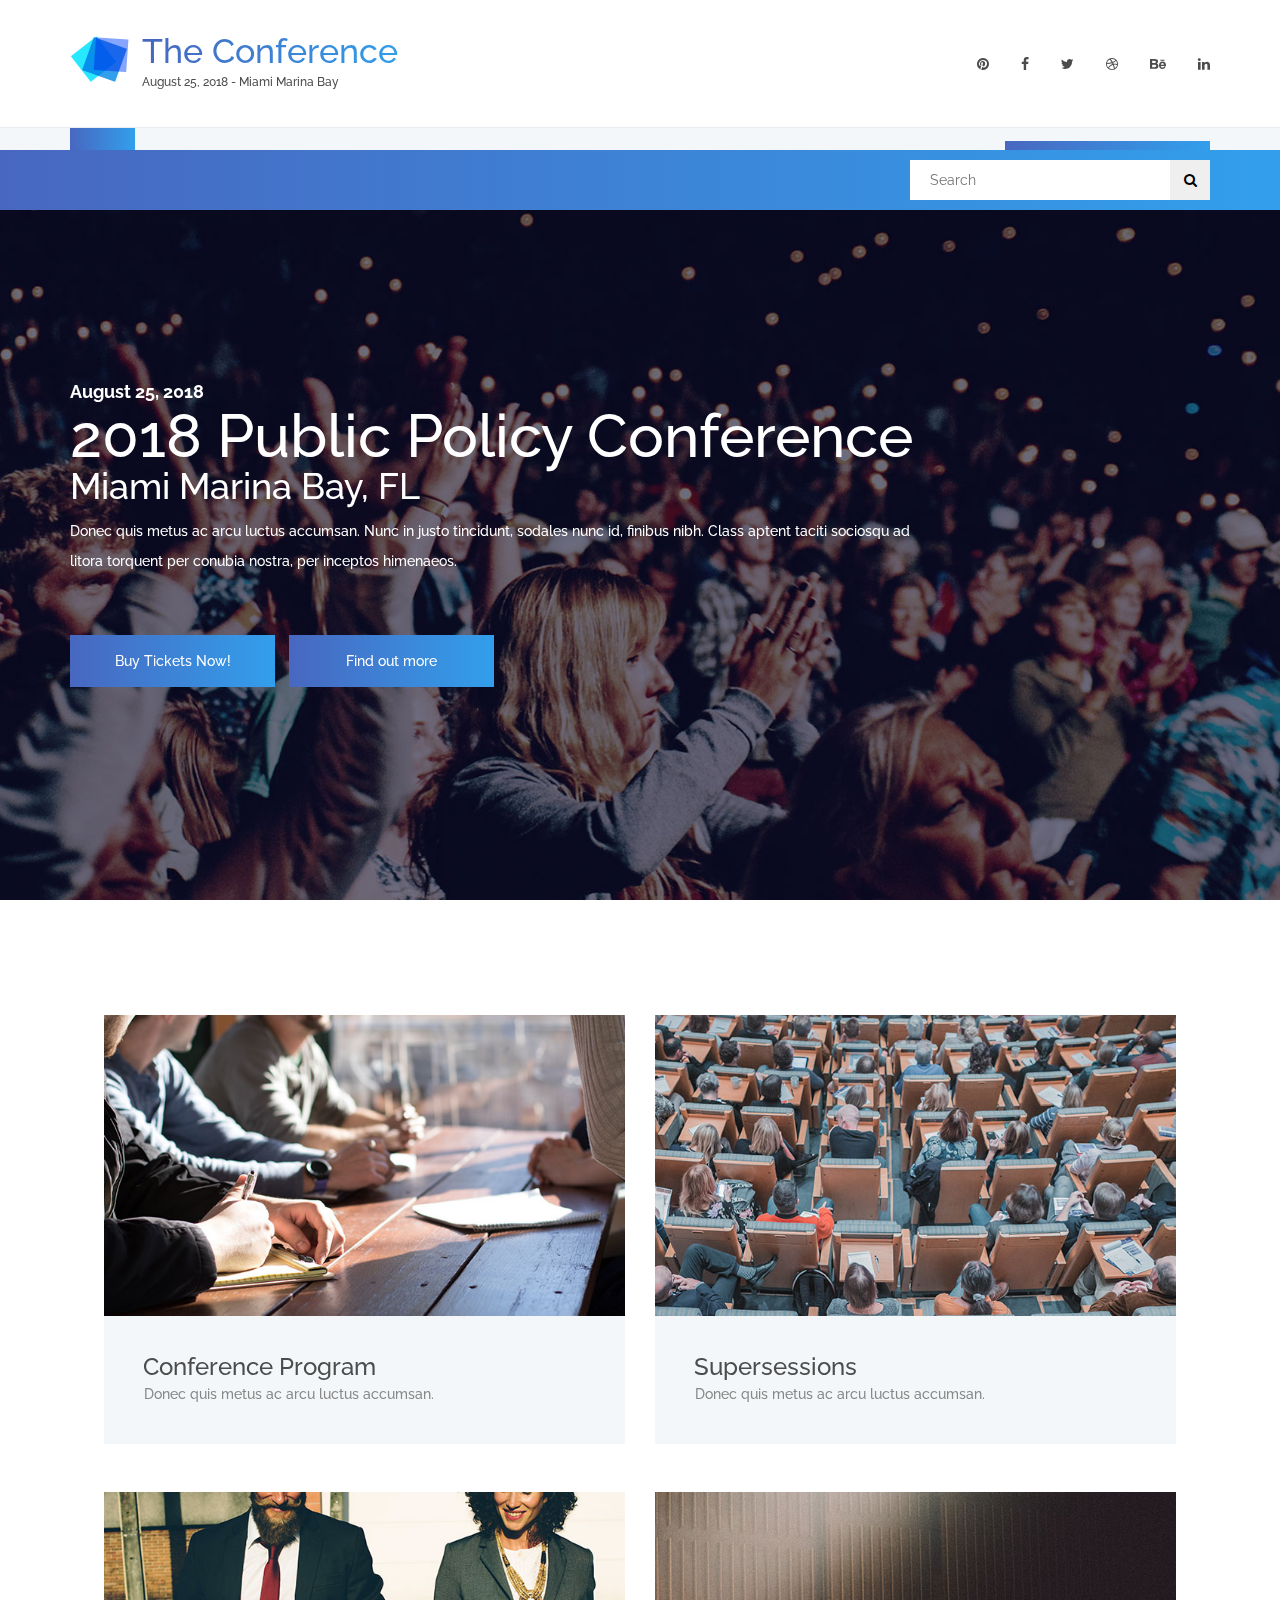
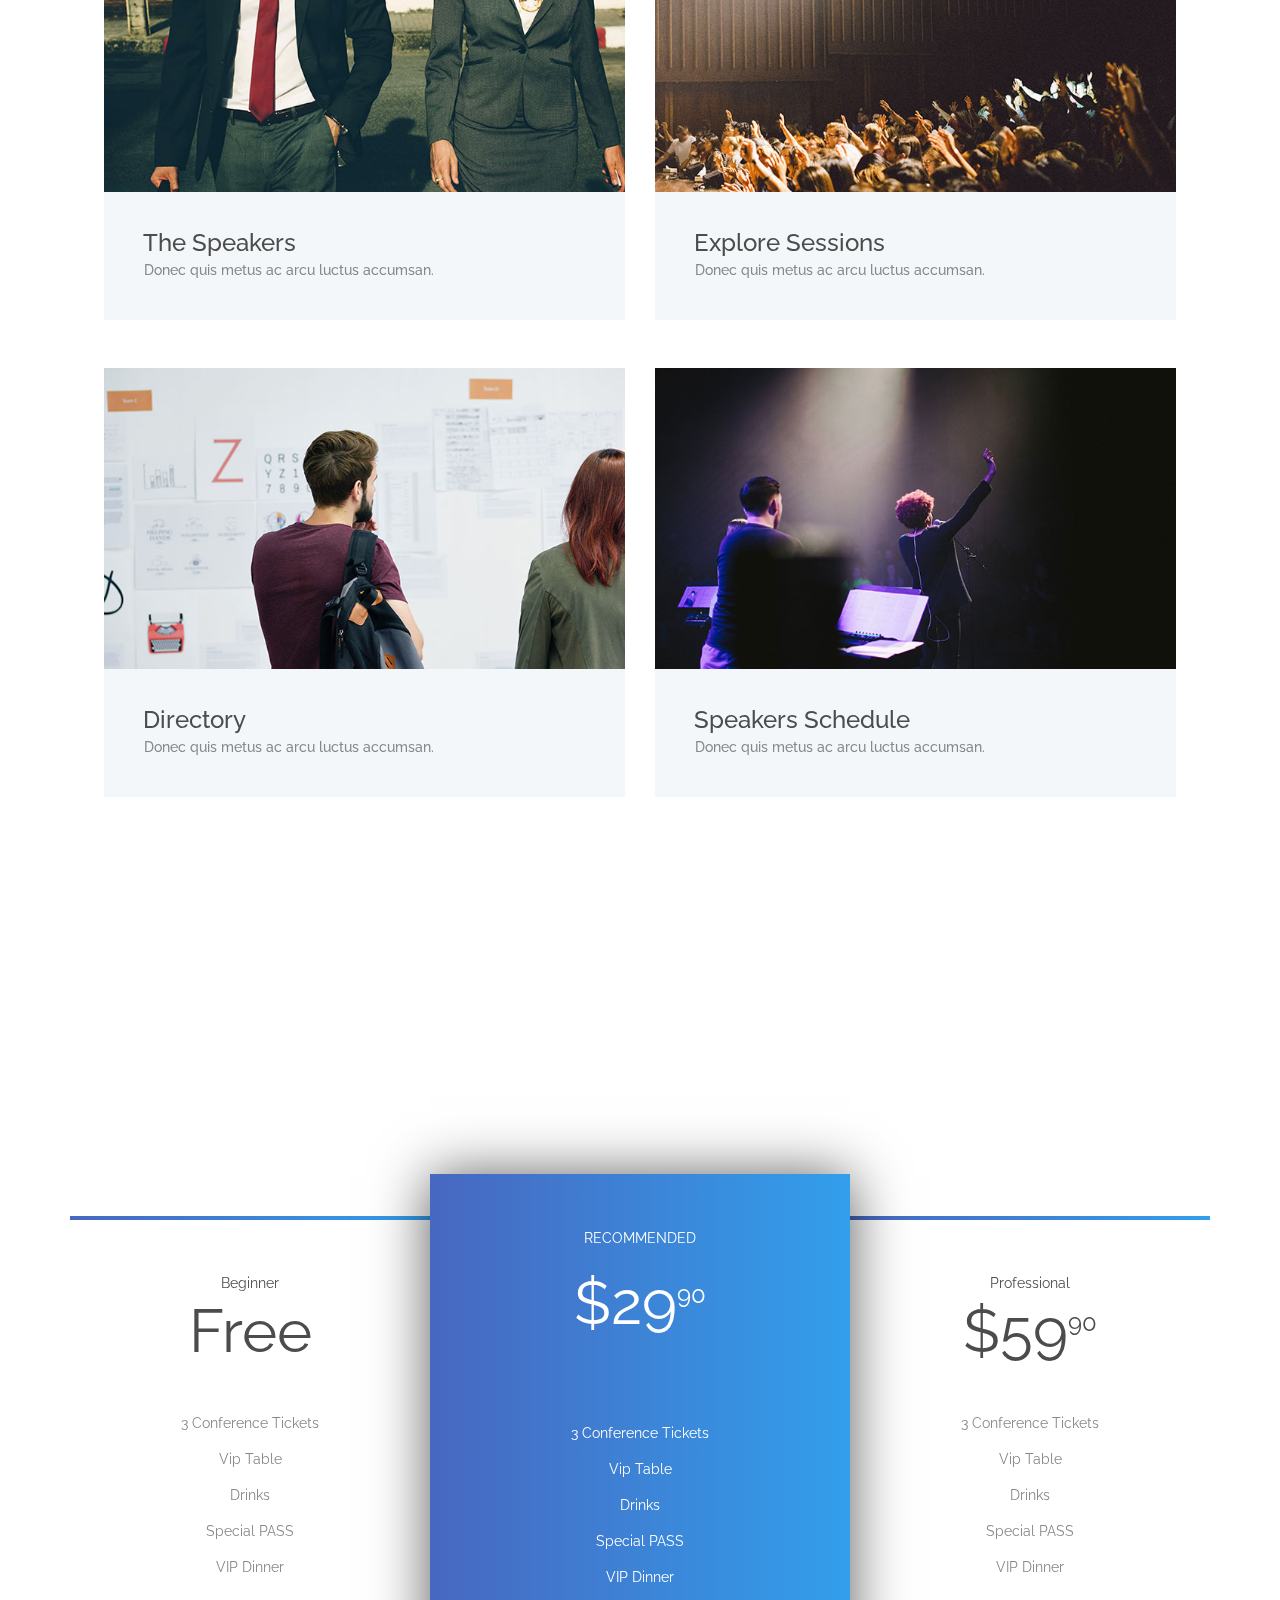
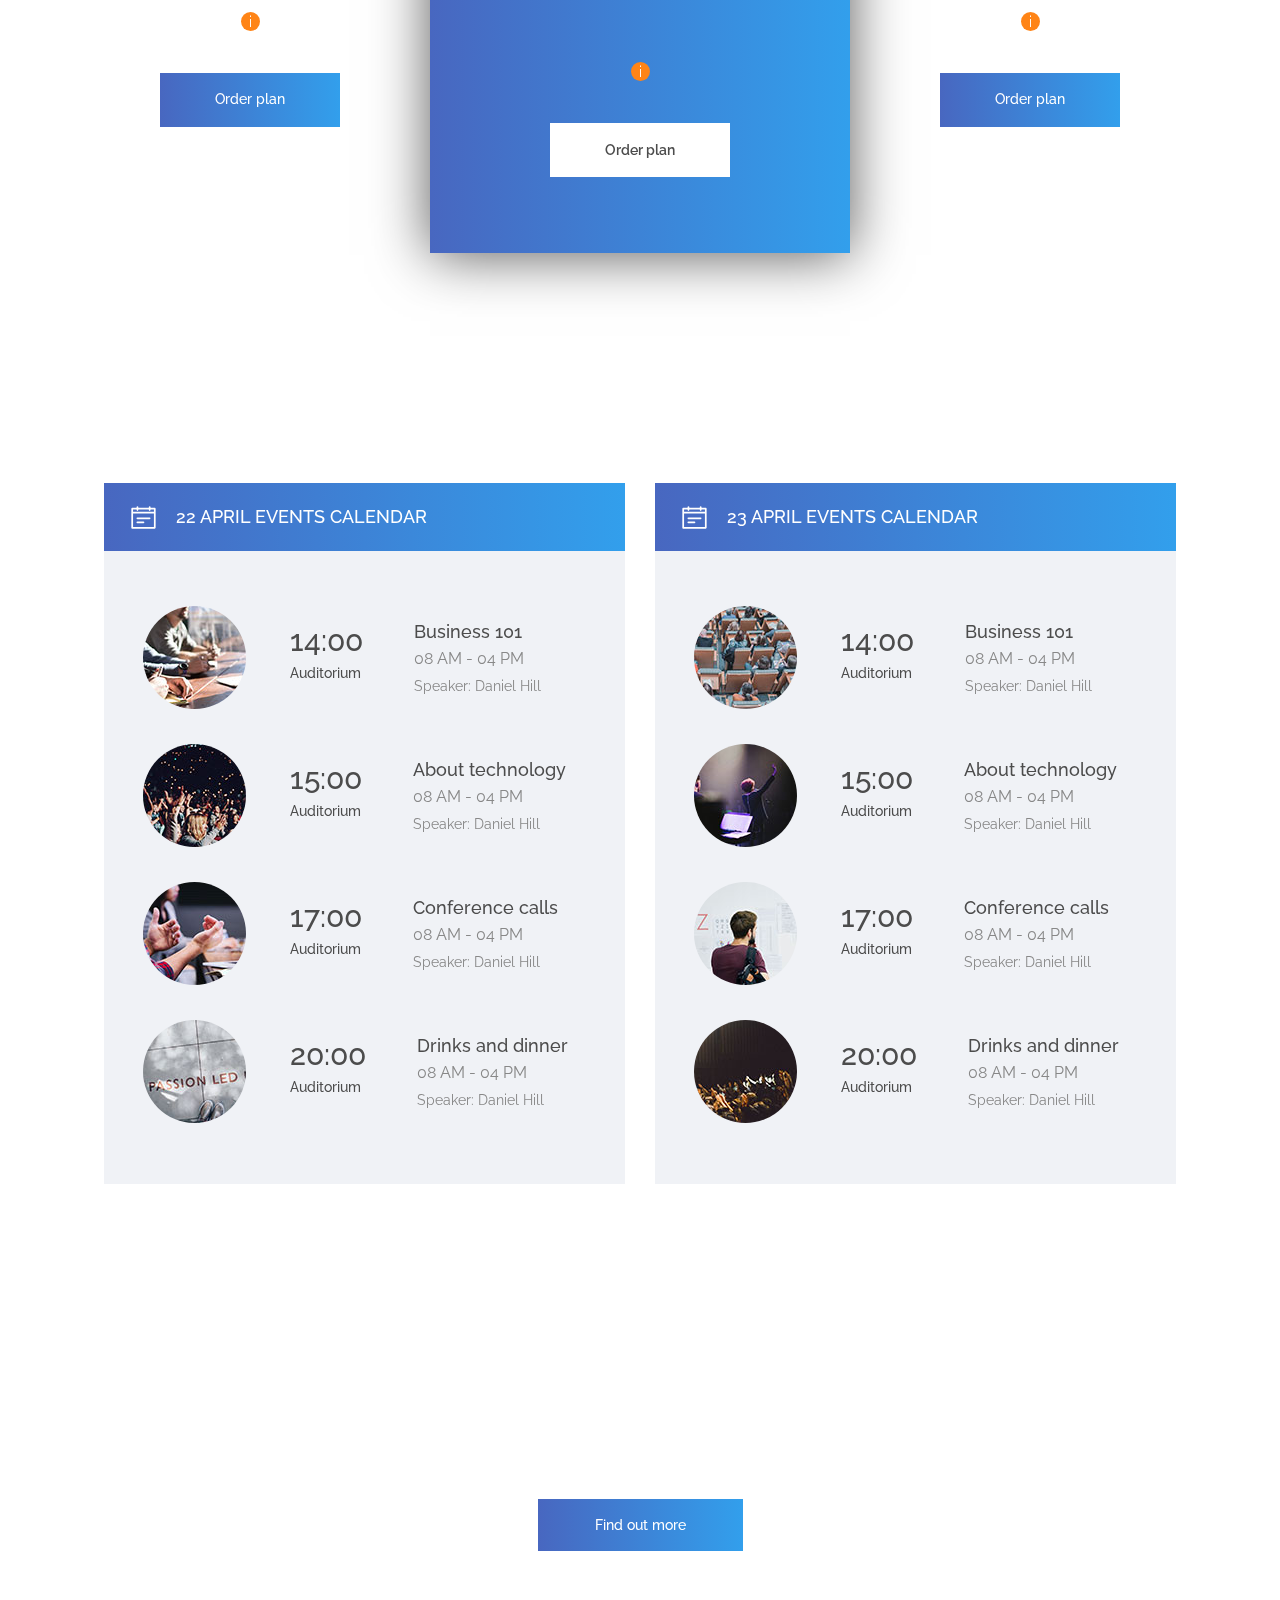
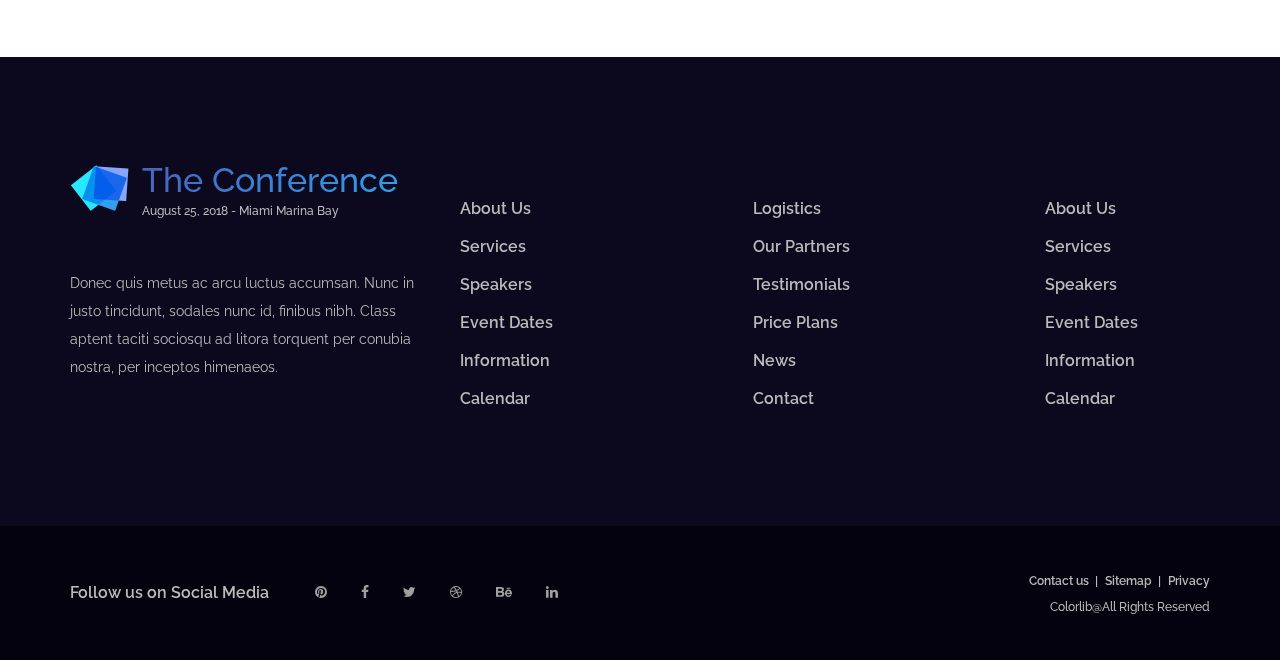
==== commit 10aa8981: "Add files via upload" ====
--- a/index.html
+++ b/index.html
@@ -28,7 +28,7 @@
 					<div class="logo_container d-flex flex-row align-items-start justify-content-start">
 						<div class="logo_image"><div><img src="images/logo.png" alt=""></div></div>
 						<div class="logo_content">
-							<div id="logo_text" class="logo_text logo_text_not_ie">The Conference</div>
+							<div class="logo_text logo_text_not_ie">The Conference</div>
 							<div class="logo_sub">August 25, 2018 - Miami Marina Bay</div>
 						</div>
 					</div>
@@ -64,7 +64,7 @@
 
 		<!-- Header -->
 
-		<header class="header">
+		<header class="header" id="header">
 			<div>
 				<div class="header_top">
 					<div class="container">
@@ -98,44 +98,48 @@
 						</div>
 					</div>
 				</div>
-				<div class="header_nav">
-					<div class="container">
-						<div class="row">
-							<div class="col">
-								<div class="header_nav_content d-flex flex-row align-items-center justify-content-start">
-									<nav class="main_nav">
-										<ul>
-											<li class="active"><a href="index.html">Home</a></li>
-											<li><a href="#">About Us</a></li>
-											<li><a href="speakers.html">Speakers</a></li>
-											<li><a href="#">Tickets</a></li>
-											<li><a href="news.html">News</a></li>
-											<li><a href="contact.html">Contact</a></li>
-										</ul>
-									</nav>
-									<div class="header_extra ml-auto">
-										<div class="header_search"><i class="fa fa-search" aria-hidden="true"></i></div>
-										<div class="button header_button"><a href="#">Buy Tickets Now!</a></div>
+				<div class="header_nav" id="header_nav_pin">
+					<div class="header_nav_inner">
+						<div class="header_nav_container">
+							<div class="container">
+								<div class="row">
+									<div class="col">
+										<div class="header_nav_content d-flex flex-row align-items-center justify-content-start">
+											<nav class="main_nav">
+												<ul>
+													<li class="active"><a href="index.html">Home</a></li>
+													<li><a href="#">About Us</a></li>
+													<li><a href="speakers.html">Speakers</a></li>
+													<li><a href="events.html">Events</a></li>
+													<li><a href="news.html">News</a></li>
+													<li><a href="contact.html">Contact</a></li>
+												</ul>
+											</nav>
+											<div class="header_extra ml-auto">
+												<div class="header_search"><i class="fa fa-search" aria-hidden="true"></i></div>
+												<div class="button header_button"><a href="#">Buy Tickets Now!</a></div>
+											</div>
+										</div>
 									</div>
 								</div>
 							</div>
 						</div>
-					</div>
-				</div>
-				<div class="search_container">
-					<div class="container">
-						<div class="row">
-							<div class="col">
-								<div class="search_content d-flex flex-row align-items-center justify-content-end">
-									<form action="#" id="search_container_form" class="search_container_form">
-										<input type="text" class="search_container_input" placeholder="Search" required="required">
-										<button class="search_container_button"><i class="fa fa-search" aria-hidden="true"></i></button>
-									</form>
-								</div>
-							</div>
-						</div>
-					</div>
-				</div>
+						<div class="search_container">
+							<div class="container">
+								<div class="row">
+									<div class="col">
+										<div class="search_content d-flex flex-row align-items-center justify-content-end">
+											<form action="#" id="search_container_form" class="search_container_form">
+												<input type="text" class="search_container_input" placeholder="Search" required="required">
+												<button class="search_container_button"><i class="fa fa-search" aria-hidden="true"></i></button>
+											</form>
+										</div>
+									</div>
+								</div>
+							</div>
+						</div>
+					</div>
+				</div>	
 			</div>
 		</header>
 
